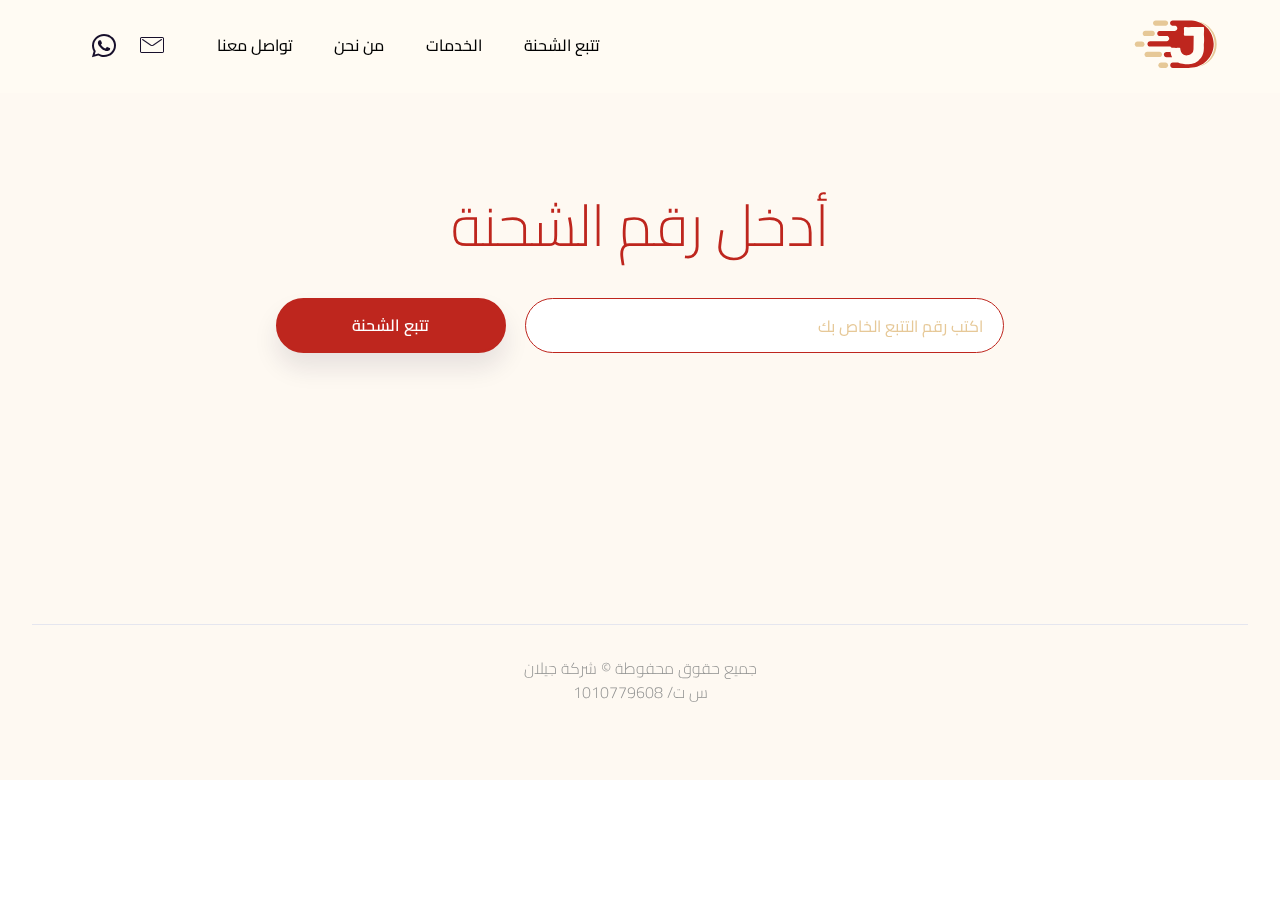
==== tracking.html @ 27018ee2 "خن" ====
<!DOCTYPE html>
<html  >
<head>
  
  <meta charset="UTF-8">
  <meta http-equiv="X-UA-Compatible" content="IE=edge">
  
  <meta name="twitter:card" content="summary_large_image"/>
  <meta name="twitter:image:src" content="assets/images/tracking-meta.png">
  <meta property="og:image" content="assets/images/tracking-meta.png">
  <meta name="twitter:title" content="تتبع الشحنات - شركة جيلان للخدمات اللوجستية">
  <meta name="viewport" content="width=device-width, initial-scale=1, minimum-scale=1">
  <link rel="shortcut icon" href="assets/images/logo-jeelan.svg" type="image/x-icon">
  <meta name="description" content="">
  
  
  <title>تتبع الشحنات - شركة جيلان للخدمات اللوجستية</title>
  <link rel="stylesheet" href="assets/web/assets/mobirise-icons/mobirise-icons.css">
  <link rel="stylesheet" href="assets/bootstrap/css/bootstrap.min.css">
  <link rel="stylesheet" href="assets/bootstrap/css/bootstrap-grid.min.css">
  <link rel="stylesheet" href="assets/bootstrap/css/bootstrap-reboot.min.css">
  <link rel="stylesheet" href="assets/animatecss/animate.css">
  <link rel="stylesheet" href="assets/dropdown/css/style.css">
  <link rel="stylesheet" href="assets/socicon/css/styles.css">
  <link rel="stylesheet" href="assets/recaptcha.css">
  <link rel="preload" href="https://fonts.googleapis.com/css?family=Cairo:200,300,400,500,600,700,800,900&display=swap" as="style" onload="this.onload=null;this.rel='stylesheet'">
  <noscript><link rel="stylesheet" href="https://fonts.googleapis.com/css?family=Cairo:200,300,400,500,600,700,800,900&display=swap"></noscript>
  <link rel="preload" as="style" href="assets/mobirise/css/mbr-additional.css"><link rel="stylesheet" href="assets/mobirise/css/mbr-additional.css" type="text/css">
  
  
  <script src="https://ajax.googleapis.com/ajax/libs/jquery/3.5.1/jquery.min.js"></script>
  

</head>
<body>
  
  <section data-bs-version="5.1" class="menu menu2 cid-sQg5bZpOOl" once="menu" id="menu2-7">
    

    <nav class="navbar navbar-dropdown navbar-fixed-top navbar-expand-lg">
        <div class="container-fluid">
            <div class="navbar-brand">
                <span class="navbar-logo">
                    <a href="/">
                        <img src="assets/images/logo-jeelan.svg" alt="جيلان للخدمات اللوجستية" style="height: 4.5rem;">
                    </a>
                </span>
                
            </div>
            <button class="navbar-toggler" type="button" data-toggle="collapse" data-bs-toggle="collapse" data-target="#navbarSupportedContent" data-bs-target="#navbarSupportedContent" aria-controls="navbarNavAltMarkup" aria-expanded="false" aria-label="Toggle navigation">
                <div class="hamburger">
                    <span></span>
                    <span></span>
                    <span></span>
                    <span></span>
                </div>
            </button>
            <div class="collapse navbar-collapse" id="navbarSupportedContent" style="direction:ltr;">
                <div class="icons-menu">
                    <a class="iconfont-wrapper" href="https://wa.me/966558604774">
                        <span class="p-2 mbr-iconfont socicon-whatsapp socicon"></span>
                    </a>
                    <a class="iconfont-wrapper" href="index.html#form02-2">
                        <span class="p-2 mbr-iconfont mbri-letter"></span>
                    </a>
                    
                    
                </div>
                <ul class="navbar-nav nav-dropdown nav-right" data-app-modern-menu="true"><li class="nav-item"><a class="nav-link link text-black display-4" href="index.html#article6-4">تواصل معنا</a>
                    </li><li class="nav-item"><a class="nav-link link text-black text-primary display-4" href="index.html#features2-3">من نحن</a></li>
                    <li class="nav-item"><a class="nav-link link text-black display-4" href="index.html#features4-5">الخدمات</a></li><li class="nav-item"><a class="nav-link link text-black text-primary display-4" href="tracking.html">تتبع الشحنة</a></li></ul>
                
                
            </div>
        </div>
    </nav>
</section>

<section data-bs-version="5.1" class="form2 cid-t0BW8LVlTI" id="form2-a">
    
    
    <div class="container">
        <div class="row justify-content-center">
            <div class="col-12 col-lg-8">
                <div class="mbr-section-head">
                    
                    <h3 class="mbr-section-title mbr-fonts-style display-2">أدخل رقم الشحنة</h3>
                    
                </div>
            </div>
            <div class="col-12 col-lg-8">
                <div class="mbr-form " data-form-type="formoid">
<!--Formbuilder Form-->
<form action="https://mobirise.eu/" method="POST" class="mbr-form form-with-styler mx-auto" data-form-title="Form Name"><input type="hidden" name="email" data-form-email="true" value="4gbVfZjMA901o+qpI9SFkYpvOuDSe/uDFFGEc0l7fvwERm3I4fyHs/i+fS7402sR3nXp1BOtao2xFNYG9aST/6XOWOB5EQ0zBKYtcyD3+N17H4DWc7pTFpU/HcOs4ZC2.wPIWNkRsdTaO54H4jsIiP3R3E9GqhHtD/gIv+WNlbPz1w+OH0gV5UwbOB3U2ORp3FRCql3dI9NGaKJmZYQfiGqEkiMJPWAOaXpSdShxE0/WPLhXJ1/8bwSdy17D3Ponk">
<div class="row">
<div hidden="hidden" data-form-alert="" class="alert alert-success col-12">لا توجد شحنة تتبعها</div>
<div hidden="hidden" data-form-alert-danger="" class="alert alert-danger col-12"> Oops...! some problem! </div>
</div>
<div class="dragArea row">
<div class="col-12 col-lg-8 form-group" data-for="trackno">
<input type="number" name="trackno" placeholder="اكتب رقم التتبع الخاص بك" data-form-field="trackno" class="form-control display-7" value="" id="trackno-form2-a">
</div>
<div class="col-12 col-lg-4 mbr-section-btn"><button type="submit" class="w-100 btn btn-primary display-4" style="border-radius:30px">تتبع الشحنة</button></div>
</div>
</form><!--Formbuilder Form-->
</div>
            </div>
        </div>
    </div>
    <div class="wave-container">
        <div class="wave">
            <svg xmlns="http://www.w3.org/2000/svg" viewBox="0 0 12635 852" fill="none">
                <path d="M1488.94 101.957C980.637 -45.6519 284.521 40.4531 0 101.957V852H12635V70.4548C12393.6 115.791 11719.3 179.261 10953.5 70.4548C9996.13 -65.553 9903.74 248.965 9066.53 101.957C8229.31 -45.0517 8108.18 -11.7656 7371.48 70.4548C6717 143.5 6255 11.9509 5994.13 11.9514C5548.5 11.9514 4791.5 206 4355.23 101.957C3933.12 1.28993 3260.26 -0.215927 2955.13 70.4548C2678.19 142.459 1997.24 249.565 1488.94 101.957Z">
                </path>
            </svg>
        </div>
    </div>
</section>

<section data-bs-version="5.1" class="footer3 cid-sZuzlLQyKL" once="footers" id="footer3-8">
    
    
    <div class="container-fluid">
        <div class="row align-center mbr-white">
            <div class="col-12">
                <div class="line"></div>
                <p class="mbr-text mb-0 mbr-fonts-style display-4">جميع حقوق محفوطة&nbsp;© شركة جيلان<br>س ت/ 1010779608<br><br><br></p>
            </div>
        </div>
    </div>
</section>


<script src="assets/bootstrap/js/bootstrap.bundle.min.js"></script>
  <script src="assets/smoothscroll/smooth-scroll.js"></script>
  <script src="assets/ytplayer/index.js"></script>
  <script src="assets/dropdown/js/navbar-dropdown.js"></script>
  <script src="assets/theme/js/script.js"></script>
  <script src="assets/formoid.min.js"></script>
  
  <script  src="https://cdn.ratina.co/js/helper-v11.js?c=b&l=en" ></script>
  
  <input name="animation" type="hidden">
  
</body>
</html>
---- assets/web/assets/mobirise-icons/mobirise-icons.css ----
@font-face {
  font-family: 'MobiriseIcons';
  src:  url('mobirise-icons.eot?spat4u');
  src:  url('mobirise-icons.eot?spat4u#iefix') format('embedded-opentype'),
    url('mobirise-icons.ttf?spat4u') format('truetype'),
    url('mobirise-icons.woff?spat4u') format('woff'),
    url('mobirise-icons.svg?spat4u#MobiriseIcons') format('svg');
  font-weight: normal;
  font-style: normal;
  font-display: swap;
}

[class^="mbri-"], [class*=" mbri-"] {
  /* use !important to prevent issues with browser extensions that change fonts */
  font-family: MobiriseIcons !important;
  speak: none;
  font-style: normal;
  font-weight: normal;
  font-variant: normal;
  text-transform: none;
  line-height: 1;

  /* Better Font Rendering =========== */
  -webkit-font-smoothing: antialiased;
  -moz-osx-font-smoothing: grayscale;
}

.mbri-add-submenu:before {
  content: "\e900";
}
.mbri-alert:before {
  content: "\e901";
}
.mbri-align-center:before {
  content: "\e902";
}
.mbri-align-justify:before {
  content: "\e903";
}
.mbri-align-left:before {
  content: "\e904";
}
.mbri-align-right:before {
  content: "\e905";
}
.mbri-android:before {
  content: "\e906";
}
.mbri-apple:before {
  content: "\e907";
}
.mbri-arrow-down:before {
  content: "\e908";
}
.mbri-arrow-next:before {
  content: "\e909";
}
.mbri-arrow-prev:before {
  content: "\e90a";
}
.mbri-arrow-up:before {
  content: "\e90b";
}
.mbri-bold:before {
  content: "\e90c";
}
.mbri-bookmark:before {
  content: "\e90d";
}
.mbri-bootstrap:before {
  content: "\e90e";
}
.mbri-briefcase:before {
  content: "\e90f";
}
.mbri-browse:before {
  content: "\e910";
}
.mbri-bulleted-list:before {
  content: "\e911";
}
.mbri-calendar:before {
  content: "\e912";
}
.mbri-camera:before {
  content: "\e913";
}
.mbri-cart-add:before {
  content: "\e914";
}
.mbri-cart-full:before {
  content: "\e915";
}
.mbri-cash:before {
  content: "\e916";
}
.mbri-change-style:before {
  content: "\e917";
}
.mbri-chat:before {
  content: "\e918";
}
.mbri-clock:before {
  content: "\e919";
}
.mbri-close:before {
  content: "\e91a";
}
.mbri-cloud:before {
  content: "\e91b";
}
.mbri-code:before {
  content: "\e91c";
}
.mbri-contact-form:before {
  content: "\e91d";
}
.mbri-credit-card:before {
  content: "\e91e";
}
.mbri-cursor-click:before {
  content: "\e91f";
}
.mbri-cust-feedback:before {
  content: "\e920";
}
.mbri-database:before {
  content: "\e921";
}
.mbri-delivery:before {
  content: "\e922";
}
.mbri-desktop:before {
  content: "\e923";
}
.mbri-devices:before {
  content: "\e924";
}
.mbri-down:before {
  content: "\e925";
}
.mbri-download:before {
  content: "\e989";
}
.mbri-drag-n-drop:before {
  content: "\e927";
}
.mbri-drag-n-drop2:before {
  content: "\e928";
}
.mbri-edit:before {
  content: "\e929";
}
.mbri-edit2:before {
  content: "\e92a";
}
.mbri-error:before {
  content: "\e92b";
}
.mbri-extension:before {
  content: "\e92c";
}
.mbri-features:before {
  content: "\e92d";
}
.mbri-file:before {
  content: "\e92e";
}
.mbri-flag:before {
  content: "\e92f";
}
.mbri-folder:before {
  content: "\e930";
}
.mbri-gift:before {
  content: "\e931";
}
.mbri-github:before {
  content: "\e932";
}
.mbri-globe:before {
  content: "\e933";
}
.mbri-globe-2:before {
  content: "\e934";
}
.mbri-growing-chart:before {
  content: "\e935";
}
.mbri-hearth:before {
  content: "\e936";
}
.mbri-help:before {
  content: "\e937";
}
.mbri-home:before {
  content: "\e938";
}
.mbri-hot-cup:before {
  content: "\e939";
}
.mbri-idea:before {
  content: "\e93a";
}
.mbri-image-gallery:before {
  content: "\e93b";
}
.mbri-image-slider:before {
  content: "\e93c";
}
.mbri-info:before {
  content: "\e93d";
}
.mbri-italic:before {
  content: "\e93e";
}
.mbri-key:before {
  content: "\e93f";
}
.mbri-laptop:before {
  content: "\e940";
}
.mbri-layers:before {
  content: "\e941";
}
.mbri-left-right:before {
  content: "\e942";
}
.mbri-left:before {
  content: "\e943";
}
.mbri-letter:before {
  content: "\e944";
}
.mbri-like:before {
  content: "\e945";
}
.mbri-link:before {
  content: "\e946";
}
.mbri-lock:before {
  content: "\e947";
}
.mbri-login:before {
  content: "\e948";
}
.mbri-logout:before {
  content: "\e949";
}
.mbri-magic-stick:before {
  content: "\e94a";
}
.mbri-map-pin:before {
  content: "\e94b";
}
.mbri-menu:before {
  content: "\e94c";
}
.mbri-mobile:before {
  content: "\e94d";
}
.mbri-mobile2:before {
  content: "\e94e";
}
.mbri-mobirise:before {
  content: "\e94f";
}
.mbri-more-horizontal:before {
  content: "\e950";
}
.mbri-more-vertical:before {
  content: "\e951";
}
.mbri-music:before {
  content: "\e952";
}
.mbri-new-file:before {
  content: "\e953";
}
.mbri-numbered-list:before {
  content: "\e954";
}
.mbri-opened-folder:before {
  content: "\e955";
}
.mbri-pages:before {
  content: "\e956";
}
.mbri-paper-plane:before {
  content: "\e957";
}
.mbri-paperclip:before {
  content: "\e958";
}
.mbri-photo:before {
  content: "\e959";
}
.mbri-photos:before {
  content: "\e95a";
}
.mbri-pin:before {
  content: "\e95b";
}
.mbri-play:before {
  content: "\e95c";
}
.mbri-plus:before {
  content: "\e95d";
}
.mbri-preview:before {
  content: "\e95e";
}
.mbri-print:before {
  content: "\e95f";
}
.mbri-protect:before {
  content: "\e960";
}
.mbri-question:before {
  content: "\e961";
}
.mbri-quote-left:before {
  content: "\e962";
}
.mbri-quote-right:before {
  content: "\e963";
}
.mbri-refresh:before {
  content: "\e964";
}
.mbri-responsive:before {
  content: "\e965";
}
.mbri-right:before {
  content: "\e966";
}
.mbri-rocket:before {
  content: "\e967";
}
.mbri-sad-face:before {
  content: "\e968";
}
.mbri-sale:before {
  content: "\e969";
}
.mbri-save:before {
  content: "\e96a";
}
.mbri-search:before {
  content: "\e96b";
}
.mbri-setting:before {
  content: "\e96c";
}
.mbri-setting2:before {
  content: "\e96d";
}
.mbri-setting3:before {
  content: "\e96e";
}
.mbri-share:before {
  content: "\e96f";
}
.mbri-shopping-bag:before {
  content: "\e970";
}
.mbri-shopping-basket:before {
  content: "\e971";
}
.mbri-shopping-cart:before {
  content: "\e972";
}
.mbri-sites:before {
  content: "\e973";
}
.mbri-smile-face:before {
  content: "\e974";
}
.mbri-speed:before {
  content: "\e975";
}
.mbri-star:before {
  content: "\e976";
}
.mbri-success:before {
  content: "\e977";
}
.mbri-sun:before {
  content: "\e978";
}
.mbri-sun2:before {
  content: "\e979";
}
.mbri-tablet:before {
  content: "\e97a";
}
.mbri-tablet-vertical:before {
  content: "\e97b";
}
.mbri-target:before {
  content: "\e97c";
}
.mbri-timer:before {
  content: "\e97d";
}
.mbri-to-ftp:before {
  content: "\e97e";
}
.mbri-to-local-drive:before {
  content: "\e97f";
}
.mbri-touch-swipe:before {
  content: "\e980";
}
.mbri-touch:before {
  content: "\e981";
}
.mbri-trash:before {
  content: "\e982";
}
.mbri-underline:before {
  content: "\e983";
}
.mbri-unlink:before {
  content: "\e984";
}
.mbri-unlock:before {
  content: "\e985";
}
.mbri-up-down:before {
  content: "\e986";
}
.mbri-up:before {
  content: "\e987";
}
.mbri-update:before {
  content: "\e988";
}
.mbri-upload:before {
 content: "\e926"; 
}
.mbri-user:before {
  content: "\e98a";
}
.mbri-user2:before {
  content: "\e98b";
}
.mbri-users:before {
  content: "\e98c";
}
.mbri-video:before {
  content: "\e98d";
}
.mbri-video-play:before {
  content: "\e98e";
}
.mbri-watch:before {
  content: "\e98f";
}
.mbri-website-theme:before {
  content: "\e990";
}
.mbri-wifi:before {
  content: "\e991";
}
.mbri-windows:before {
  content: "\e992";
}
.mbri-zoom-out:before {
  content: "\e993";
}
.mbri-redo:before {
  content: "\e994";
}
.mbri-undo:before {
  content: "\e995";
}
---- assets/dropdown/css/style.css ----
.navbar-dropdown {
  left: 0;
  padding: 0;
  position: absolute;
  right: 0;
  top: 0;
  transition: all 0.45s ease;
  z-index: 1030;
  background: #282828; }
  .navbar-dropdown .navbar-logo {
    margin-right: 0.8rem;
    transition: margin 0.3s ease-in-out;
    vertical-align: middle; }
    .navbar-dropdown .navbar-logo img {
      height: 3.125rem;
      transition: all 0.3s ease-in-out; }
    .navbar-dropdown .navbar-logo.mbr-iconfont {
      font-size: 3.125rem;
      line-height: 3.125rem; }
  .navbar-dropdown .navbar-caption {
    font-weight: 700;
    white-space: normal;
    vertical-align: -4px;
    line-height: 3.125rem !important; }
    .navbar-dropdown .navbar-caption, .navbar-dropdown .navbar-caption:hover {
      color: inherit;
      text-decoration: none; }
  .navbar-dropdown .mbr-iconfont + .navbar-caption {
    vertical-align: -1px; }
  .navbar-dropdown.navbar-fixed-top {
    position: fixed; }
  .navbar-dropdown .navbar-brand span {
    vertical-align: -4px; }
  .navbar-dropdown.bg-color.transparent {
    background: none; }
  .navbar-dropdown.navbar-short .navbar-brand {
    padding: 0.625rem 0; }
    .navbar-dropdown.navbar-short .navbar-brand span {
      vertical-align: -1px; }
  .navbar-dropdown.navbar-short .navbar-caption {
    line-height: 2.375rem !important;
    vertical-align: -2px; }
  .navbar-dropdown.navbar-short .navbar-logo {
    margin-right: 0.5rem; }
    .navbar-dropdown.navbar-short .navbar-logo img {
      height: 2.375rem; }
    .navbar-dropdown.navbar-short .navbar-logo.mbr-iconfont {
      font-size: 2.375rem;
      line-height: 2.375rem; }
  .navbar-dropdown.navbar-short .mbr-table-cell {
    height: 3.625rem; }
  .navbar-dropdown .navbar-close {
    left: 0.6875rem;
    position: fixed;
    top: 0.75rem;
    z-index: 1000; }
  .navbar-dropdown .hamburger-icon {
    content: "";
    display: inline-block;
    vertical-align: middle;
    width: 16px;
    -webkit-box-shadow: 0 -6px 0 1px #282828,0 0 0 1px #282828,0 6px 0 1px #282828;
    -moz-box-shadow: 0 -6px 0 1px #282828,0 0 0 1px #282828,0 6px 0 1px #282828;
    box-shadow: 0 -6px 0 1px #282828,0 0 0 1px #282828,0 6px 0 1px #282828; }

.dropdown-menu .dropdown-toggle[data-toggle="dropdown-submenu"]::after {
  border-bottom: 0.35em solid transparent;
  border-left: 0.35em solid;
  border-right: 0;
  border-top: 0.35em solid transparent;
  margin-left: 0.3rem; }

.dropdown-menu .dropdown-item:focus {
  outline: 0; }

.nav-dropdown {
  font-size: 0.75rem;
  font-weight: 500;
  height: auto !important; }
  .nav-dropdown .nav-btn {
    padding-left: 1rem; }
  .nav-dropdown .link {
    margin: .667em 1.667em;
    font-weight: 500;
    padding: 0;
    transition: color .2s ease-in-out; }
    .nav-dropdown .link.dropdown-toggle {
      margin-right: 2.583em; }
      .nav-dropdown .link.dropdown-toggle::after {
        margin-left: .25rem;
        border-top: 0.35em solid;
        border-right: 0.35em solid transparent;
        border-left: 0.35em solid transparent;
        border-bottom: 0; }
      .nav-dropdown .link.dropdown-toggle[aria-expanded="true"] {
        margin: 0;
        padding: 0.667em 3.263em  0.667em 1.667em; }
  .nav-dropdown .link::after,
  .nav-dropdown .dropdown-item::after {
    color: inherit; }
  .nav-dropdown .btn {
    font-size: 0.75rem;
    font-weight: 700;
    letter-spacing: 0;
    margin-bottom: 0;
    padding-left: 1.25rem;
    padding-right: 1.25rem; }
  .nav-dropdown .dropdown-menu {
    border-radius: 0;
    border: 0;
    left: 0;
    margin: 0;
    padding-bottom: 1.25rem;
    padding-top: 1.25rem;
    position: relative; }
  .nav-dropdown .dropdown-submenu {
    margin-left: 0.125rem;
    top: 0; }
  .nav-dropdown .dropdown-item {
    font-weight: 500;
    line-height: 2;
    padding: 0.3846em 4.615em 0.3846em 1.5385em;
    position: relative;
    transition: color .2s ease-in-out, background-color .2s ease-in-out; }
    .nav-dropdown .dropdown-item::after {
      margin-top: -0.3077em;
      position: absolute;
      right: 1.1538em;
      top: 50%; }
    .nav-dropdown .dropdown-item:focus, .nav-dropdown .dropdown-item:hover {
      background: none; }

@media (max-width: 767px) {
  .nav-dropdown.navbar-toggleable-sm {
    bottom: 0;
    display: none;
    left: 0;
    overflow-x: hidden;
    position: fixed;
    top: 0;
    transform: translateX(-100%);
    -ms-transform: translateX(-100%);
    -webkit-transform: translateX(-100%);
    width: 18.75rem;
    z-index: 999; } }
.nav-dropdown.navbar-toggleable-xl {
  bottom: 0;
  display: none;
  left: 0;
  overflow-x: hidden;
  position: fixed;
  top: 0;
  transform: translateX(-100%);
  -ms-transform: translateX(-100%);
  -webkit-transform: translateX(-100%);
  width: 18.75rem;
  z-index: 999; }

.nav-dropdown-sm {
  display: block !important;
  overflow-x: hidden;
  overflow: auto;
  padding-top: 3.875rem; }
  .nav-dropdown-sm::after {
    content: "";
    display: block;
    height: 3rem;
    width: 100%; }
  .nav-dropdown-sm.collapse.in ~ .navbar-close {
    display: block !important; }
  .nav-dropdown-sm.collapsing, .nav-dropdown-sm.collapse.in {
    transform: translateX(0);
    -ms-transform: translateX(0);
    -webkit-transform: translateX(0);
    transition: all 0.25s ease-out;
    -webkit-transition: all 0.25s ease-out;
    background: #282828; }
  .nav-dropdown-sm.collapsing[aria-expanded="false"] {
    transform: translateX(-100%);
    -ms-transform: translateX(-100%);
    -webkit-transform: translateX(-100%); }
  .nav-dropdown-sm .nav-item {
    display: block;
    margin-left: 0 !important;
    padding-left: 0; }
  .nav-dropdown-sm .link,
  .nav-dropdown-sm .dropdown-item {
    border-top: 1px dotted rgba(255, 255, 255, 0.1);
    font-size: 0.8125rem;
    line-height: 1.6;
    margin: 0 !important;
    padding: 0.875rem 2.4rem 0.875rem 1.5625rem !important;
    position: relative;
    white-space: normal; }
    .nav-dropdown-sm .link:focus, .nav-dropdown-sm .link:hover,
    .nav-dropdown-sm .dropdown-item:focus,
    .nav-dropdown-sm .dropdown-item:hover {
      background: rgba(0, 0, 0, 0.2) !important;
      color: #c0a375; }
  .nav-dropdown-sm .nav-btn {
    position: relative;
    padding: 1.5625rem 1.5625rem 0 1.5625rem; }
    .nav-dropdown-sm .nav-btn::before {
      border-top: 1px dotted rgba(255, 255, 255, 0.1);
      content: "";
      left: 0;
      position: absolute;
      top: 0;
      width: 100%; }
    .nav-dropdown-sm .nav-btn + .nav-btn {
      padding-top: 0.625rem; }
      .nav-dropdown-sm .nav-btn + .nav-btn::before {
        display: none; }
  .nav-dropdown-sm .btn {
    padding: 0.625rem 0; }
  .nav-dropdown-sm .dropdown-toggle[data-toggle="dropdown-submenu"]::after {
    margin-left: .25rem;
    border-top: 0.35em solid;
    border-right: 0.35em solid transparent;
    border-left: 0.35em solid transparent;
    border-bottom: 0; }
  .nav-dropdown-sm .dropdown-toggle[data-toggle="dropdown-submenu"][aria-expanded="true"]::after {
    border-top: 0;
    border-right: 0.35em solid transparent;
    border-left: 0.35em solid transparent;
    border-bottom: 0.35em solid; }
  .nav-dropdown-sm .dropdown-menu {
    margin: 0;
    padding: 0;
    position: relative;
    top: 0;
    left: 0;
    width: 100%;
    border: 0;
    float: none;
    border-radius: 0;
    background: none; }
  .nav-dropdown-sm .dropdown-submenu {
    left: 100%;
    margin-left: 0.125rem;
    margin-top: -1.25rem;
    top: 0; }

.navbar-toggleable-sm .nav-dropdown .dropdown-menu {
  position: absolute; }

.navbar-toggleable-sm .nav-dropdown .dropdown-submenu {
  left: 100%;
  margin-left: 0.125rem;
  margin-top: -1.25rem;
  top: 0; }

.navbar-toggleable-sm.opened .nav-dropdown .dropdown-menu {
  position: relative; }

.navbar-toggleable-sm.opened .nav-dropdown .dropdown-submenu {
  left: 0;
  margin-left: 00rem;
  margin-top: 0rem;
  top: 0; }

.is-builder .nav-dropdown.collapsing {
  transition: none !important; }
---- assets/socicon/css/styles.css ----
@charset "UTF-8";

@font-face {
  font-family: 'Socicon';
  src:  url('../fonts/socicon.eot');
  src:  url('../fonts/socicon.eot?#iefix') format('embedded-opentype'),
    url('../fonts/socicon.woff2') format('woff2'),
    url('../fonts/socicon.ttf') format('truetype'),
    url('../fonts/socicon.woff') format('woff'),
    url('../fonts/socicon.svg#socicon') format('svg');
  font-weight: normal;
  font-style: normal;
  font-display: swap;
}

[data-icon]:before {
  font-family: "socicon" !important;
  content: attr(data-icon);
  font-style: normal !important;
  font-weight: normal !important;
  font-variant: normal !important;
  text-transform: none !important;
  speak: none;
  line-height: 1;
  -webkit-font-smoothing: antialiased;
  -moz-osx-font-smoothing: grayscale;
}

[class^="socicon-"], [class*=" socicon-"] {
  /* use !important to prevent issues with browser extensions that change fonts */
  font-family: 'Socicon' !important;
  speak: none;
  font-style: normal;
  font-weight: normal;
  font-variant: normal;
  text-transform: none;
  line-height: 1;

  /* Better Font Rendering =========== */
  -webkit-font-smoothing: antialiased;
  -moz-osx-font-smoothing: grayscale;
}

.socicon-eitaa:before {
  content: "\e97c";
}
.socicon-soroush:before {
  content: "\e97d";
}
.socicon-bale:before {
  content: "\e97e";
}
.socicon-zazzle:before {
  content: "\e97b";
}
.socicon-society6:before {
  content: "\e97a";
}
.socicon-redbubble:before {
  content: "\e979";
}
.socicon-avvo:before {
  content: "\e978";
}
.socicon-stitcher:before {
  content: "\e977";
}
.socicon-googlehangouts:before {
  content: "\e974";
}
.socicon-dlive:before {
  content: "\e975";
}
.socicon-vsco:before {
  content: "\e976";
}
.socicon-flipboard:before {
  content: "\e973";
}
.socicon-ubuntu:before {
  content: "\e958";
}
.socicon-artstation:before {
  content: "\e959";
}
.socicon-invision:before {
  content: "\e95a";
}
.socicon-torial:before {
  content: "\e95b";
}
.socicon-collectorz:before {
  content: "\e95c";
}
.socicon-seenthis:before {
  content: "\e95d";
}
.socicon-googleplaymusic:before {
  content: "\e95e";
}
.socicon-debian:before {
  content: "\e95f";
}
.socicon-filmfreeway:before {
  content: "\e960";
}
.socicon-gnome:before {
  content: "\e961";
}
.socicon-itchio:before {
  content: "\e962";
}
.socicon-jamendo:before {
  content: "\e963";
}
.socicon-mix:before {
  content: "\e964";
}
.socicon-sharepoint:before {
  content: "\e965";
}
.socicon-tinder:before {
  content: "\e966";
}
.socicon-windguru:before {
  content: "\e967";
}
.socicon-cdbaby:before {
  content: "\e968";
}
.socicon-elementaryos:before {
  content: "\e969";
}
.socicon-stage32:before {
  content: "\e96a";
}
.socicon-tiktok:before {
  content: "\e96b";
}
.socicon-gitter:before {
  content: "\e96c";
}
.socicon-letterboxd:before {
  content: "\e96d";
}
.socicon-threema:before {
  content: "\e96e";
}
.socicon-splice:before {
  content: "\e96f";
}
.socicon-metapop:before {
  content: "\e970";
}
.socicon-naver:before {
  content: "\e971";
}
.socicon-remote:before {
  content: "\e972";
}
.socicon-internet:before {
  content: "\e957";
}
.socicon-moddb:before {
  content: "\e94b";
}
.socicon-indiedb:before {
  content: "\e94c";
}
.socicon-traxsource:before {
  content: "\e94d";
}
.socicon-gamefor:before {
  content: "\e94e";
}
.socicon-pixiv:before {
  content: "\e94f";
}
.socicon-myanimelist:before {
  content: "\e950";
}
.socicon-blackberry:before {
  content: "\e951";
}
.socicon-wickr:before {
  content: "\e952";
}
.socicon-spip:before {
  content: "\e953";
}
.socicon-napster:before {
  content: "\e954";
}
.socicon-beatport:before {
  content: "\e955";
}
.socicon-hackerone:before {
  content: "\e956";
}
.socicon-hackernews:before {
  content: "\e946";
}
.socicon-smashwords:before {
  content: "\e947";
}
.socicon-kobo:before {
  content: "\e948";
}
.socicon-bookbub:before {
  content: "\e949";
}
.socicon-mailru:before {
  content: "\e94a";
}
.socicon-gitlab:before {
  content: "\e945";
}
.socicon-instructables:before {
  content: "\e944";
}
.socicon-portfolio:before {
  content: "\e943";
}
.socicon-codered:before {
  content: "\e940";
}
.socicon-origin:before {
  content: "\e941";
}
.socicon-nextdoor:before {
  content: "\e942";
}
.socicon-udemy:before {
  content: "\e93f";
}
.socicon-livemaster:before {
  content: "\e93e";
}
.socicon-crunchbase:before {
  content: "\e93b";
}
.socicon-homefy:before {
  content: "\e93c";
}
.socicon-calendly:before {
  content: "\e93d";
}
.socicon-realtor:before {
  content: "\e90f";
}
.socicon-tidal:before {
  content: "\e910";
}
.socicon-qobuz:before {
  content: "\e911";
}
.socicon-natgeo:before {
  content: "\e912";
}
.socicon-mastodon:before {
  content: "\e913";
}
.socicon-unsplash:before {
  content: "\e914";
}
.socicon-homeadvisor:before {
  content: "\e915";
}
.socicon-angieslist:before {
  content: "\e916";
}
.socicon-codepen:before {
  content: "\e917";
}
.socicon-slack:before {
  content: "\e918";
}
.socicon-openaigym:before {
  content: "\e919";
}
.socicon-logmein:before {
  content: "\e91a";
}
.socicon-fiverr:before {
  content: "\e91b";
}
.socicon-gotomeeting:before {
  content: "\e91c";
}
.socicon-aliexpress:before {
  content: "\e91d";
}
.socicon-guru:before {
  content: "\e91e";
}
.socicon-appstore:before {
  content: "\e91f";
}
.socicon-homes:before {
  content: "\e920";
}
.socicon-zoom:before {
  content: "\e921";
}
.socicon-alibaba:before {
  content: "\e922";
}
.socicon-craigslist:before {
  content: "\e923";
}
.socicon-wix:before {
  content: "\e924";
}
.socicon-redfin:before {
  content: "\e925";
}
.socicon-googlecalendar:before {
  content: "\e926";
}
.socicon-shopify:before {
  content: "\e927";
}
.socicon-freelancer:before {
  content: "\e928";
}
.socicon-seedrs:before {
  content: "\e929";
}
.socicon-bing:before {
  content: "\e92a";
}
.socicon-doodle:before {
  content: "\e92b";
}
.socicon-bonanza:before {
  content: "\e92c";
}
.socicon-squarespace:before {
  content: "\e92d";
}
.socicon-toptal:before {
  content: "\e92e";
}
.socicon-gust:before {
  content: "\e92f";
}
.socicon-ask:before {
  content: "\e930";
}
.socicon-trulia:before {
  content: "\e931";
}
.socicon-loomly:before {
  content: "\e932";
}
.socicon-ghost:before {
  content: "\e933";
}
.socicon-upwork:before {
  content: "\e934";
}
.socicon-fundable:before {
  content: "\e935";
}
.socicon-booking:before {
  content: "\e936";
}
.socicon-googlemaps:before {
  content: "\e937";
}
.socicon-zillow:before {
  content: "\e938";
}
.socicon-niconico:before {
  content: "\e939";
}
.socicon-toneden:before {
  content: "\e93a";
}
.socicon-augment:before {
  content: "\e908";
}
.socicon-bitbucket:before {
  content: "\e909";
}
.socicon-fyuse:before {
  content: "\e90a";
}
.socicon-yt-gaming:before {
  content: "\e90b";
}
.socicon-sketchfab:before {
  content: "\e90c";
}
.socicon-mobcrush:before {
  content: "\e90d";
}
.socicon-microsoft:before {
  content: "\e90e";
}
.socicon-pandora:before {
  content: "\e907";
}
.socicon-messenger:before {
  content: "\e906";
}
.socicon-gamewisp:before {
  content: "\e905";
}
.socicon-bloglovin:before {
  content: "\e904";
}
.socicon-tunein:before {
  content: "\e903";
}
.socicon-gamejolt:before {
  content: "\e901";
}
.socicon-trello:before {
  content: "\e902";
}
.socicon-spreadshirt:before {
  content: "\e900";
}
.socicon-500px:before {
  content: "\e000";
}
.socicon-8tracks:before {
  content: "\e001";
}
.socicon-airbnb:before {
  content: "\e002";
}
.socicon-alliance:before {
  content: "\e003";
}
.socicon-amazon:before {
  content: "\e004";
}
.socicon-amplement:before {
  content: "\e005";
}
.socicon-android:before {
  content: "\e006";
}
.socicon-angellist:before {
  content: "\e007";
}
.socicon-apple:before {
  content: "\e008";
}
.socicon-appnet:before {
  content: "\e009";
}
.socicon-baidu:before {
  content: "\e00a";
}
.socicon-bandcamp:before {
  content: "\e00b";
}
.socicon-battlenet:before {
  content: "\e00c";
}
.socicon-mixer:before {
  content: "\e00d";
}
.socicon-bebee:before {
  content: "\e00e";
}
.socicon-bebo:before {
  content: "\e00f";
}
.socicon-behance:before {
  content: "\e010";
}
.socicon-blizzard:before {
  content: "\e011";
}
.socicon-blogger:before {
  content: "\e012";
}
.socicon-buffer:before {
  content: "\e013";
}
.socicon-chrome:before {
  content: "\e014";
}
.socicon-coderwall:before {
  content: "\e015";
}
.socicon-curse:before {
  content: "\e016";
}
.socicon-dailymotion:before {
  content: "\e017";
}
.socicon-deezer:before {
  content: "\e018";
}
.socicon-delicious:before {
  content: "\e019";
}
.socicon-deviantart:before {
  content: "\e01a";
}
.socicon-diablo:before {
  content: "\e01b";
}
.socicon-digg:before {
  content: "\e01c";
}
.socicon-discord:before {
  content: "\e01d";
}
.socicon-disqus:before {
  content: "\e01e";
}
.socicon-douban:before {
  content: "\e01f";
}
.socicon-draugiem:before {
  content: "\e020";
}
.socicon-dribbble:before {
  content: "\e021";
}
.socicon-drupal:before {
  content: "\e022";
}
.socicon-ebay:before {
  content: "\e023";
}
.socicon-ello:before {
  content: "\e024";
}
.socicon-endomodo:before {
  content: "\e025";
}
.socicon-envato:before {
  content: "\e026";
}
.socicon-etsy:before {
  content: "\e027";
}
.socicon-facebook:before {
  content: "\e028";
}
.socicon-feedburner:before {
  content: "\e029";
}
.socicon-filmweb:before {
  content: "\e02a";
}
.socicon-firefox:before {
  content: "\e02b";
}
.socicon-flattr:before {
  content: "\e02c";
}
.socicon-flickr:before {
  content: "\e02d";
}
.socicon-formulr:before {
  content: "\e02e";
}
.socicon-forrst:before {
  content: "\e02f";
}
.socicon-foursquare:before {
  content: "\e030";
}
.socicon-friendfeed:before {
  content: "\e031";
}
.socicon-github:before {
  content: "\e032";
}
.socicon-goodreads:before {
  content: "\e033";
}
.socicon-google:before {
  content: "\e034";
}
.socicon-googlescholar:before {
  content: "\e035";
}
.socicon-googlegroups:before {
  content: "\e036";
}
.socicon-googlephotos:before {
  content: "\e037";
}
.socicon-googleplus:before {
  content: "\e038";
}
.socicon-grooveshark:before {
  content: "\e039";
}
.socicon-hackerrank:before {
  content: "\e03a";
}
.socicon-hearthstone:before {
  content: "\e03b";
}
.socicon-hellocoton:before {
  content: "\e03c";
}
.socicon-heroes:before {
  content: "\e03d";
}
.socicon-smashcast:before {
  content: "\e03e";
}
.socicon-horde:before {
  content: "\e03f";
}
.socicon-houzz:before {
  content: "\e040";
}
.socicon-icq:before {
  content: "\e041";
}
.socicon-identica:before {
  content: "\e042";
}
.socicon-imdb:before {
  content: "\e043";
}
.socicon-instagram:before {
  content: "\e044";
}
.socicon-issuu:before {
  content: "\e045";
}
.socicon-istock:before {
  content: "\e046";
}
.socicon-itunes:before {
  content: "\e047";
}
.socicon-keybase:before {
  content: "\e048";
}
.socicon-lanyrd:before {
  content: "\e049";
}
.socicon-lastfm:before {
  content: "\e04a";
}
.socicon-line:before {
  content: "\e04b";
}
.socicon-linkedin:before {
  content: "\e04c";
}
.socicon-livejournal:before {
  content: "\e04d";
}
.socicon-lyft:before {
  content: "\e04e";
}
.socicon-macos:before {
  content: "\e04f";
}
.socicon-mail:before {
  content: "\e050";
}
.socicon-medium:before {
  content: "\e051";
}
.socicon-meetup:before {
  content: "\e052";
}
.socicon-mixcloud:before {
  content: "\e053";
}
.socicon-modelmayhem:before {
  content: "\e054";
}
.socicon-mumble:before {
  content: "\e055";
}
.socicon-myspace:before {
  content: "\e056";
}
.socicon-newsvine:before {
  content: "\e057";
}
.socicon-nintendo:before {
  content: "\e058";
}
.socicon-npm:before {
  content: "\e059";
}
.socicon-odnoklassniki:before {
  content: "\e05a";
}
.socicon-openid:before {
  content: "\e05b";
}
.socicon-opera:before {
  content: "\e05c";
}
.socicon-outlook:before {
  content: "\e05d";
}
.socicon-overwatch:before {
  content: "\e05e";
}
.socicon-patreon:before {
  content: "\e05f";
}
.socicon-paypal:before {
  content: "\e060";
}
.socicon-periscope:before {
  content: "\e061";
}
.socicon-persona:before {
  content: "\e062";
}
.socicon-pinterest:before {
  content: "\e063";
}
.socicon-play:before {
  content: "\e064";
}
.socicon-player:before {
  content: "\e065";
}
.socicon-playstation:before {
  content: "\e066";
}
.socicon-pocket:before {
  content: "\e067";
}
.socicon-qq:before {
  content: "\e068";
}
.socicon-quora:before {
  content: "\e069";
}
.socicon-raidcall:before {
  content: "\e06a";
}
.socicon-ravelry:before {
  content: "\e06b";
}
.socicon-reddit:before {
  content: "\e06c";
}
.socicon-renren:before {
  content: "\e06d";
}
.socicon-researchgate:before {
  content: "\e06e";
}
.socicon-residentadvisor:before {
  content: "\e06f";
}
.socicon-reverbnation:before {
  content: "\e070";
}
.socicon-rss:before {
  content: "\e071";
}
.socicon-sharethis:before {
  content: "\e072";
}
.socicon-skype:before {
  content: "\e073";
}
.socicon-slideshare:before {
  content: "\e074";
}
.socicon-smugmug:before {
  content: "\e075";
}
.socicon-snapchat:before {
  content: "\e076";
}
.socicon-songkick:before {
  content: "\e077";
}
.socicon-soundcloud:before {
  content: "\e078";
}
.socicon-spotify:before {
  content: "\e079";
}
.socicon-stackexchange:before {
  content: "\e07a";
}
.socicon-stackoverflow:before {
  content: "\e07b";
}
.socicon-starcraft:before {
  content: "\e07c";
}
.socicon-stayfriends:before {
  content: "\e07d";
}
.socicon-steam:before {
  content: "\e07e";
}
.socicon-storehouse:before {
  content: "\e07f";
}
.socicon-strava:before {
  content: "\e080";
}
.socicon-streamjar:before {
  content: "\e081";
}
.socicon-stumbleupon:before {
  content: "\e082";
}
.socicon-swarm:before {
  content: "\e083";
}
.socicon-teamspeak:before {
  content: "\e084";
}
.socicon-teamviewer:before {
  content: "\e085";
}
.socicon-technorati:before {
  content: "\e086";
}
.socicon-telegram:before {
  content: "\e087";
}
.socicon-tripadvisor:before {
  content: "\e088";
}
.socicon-tripit:before {
  content: "\e089";
}
.socicon-triplej:before {
  content: "\e08a";
}
.socicon-tumblr:before {
  content: "\e08b";
}
.socicon-twitch:before {
  content: "\e08c";
}
.socicon-twitter:before {
  content: "\e08d";
}
.socicon-uber:before {
  content: "\e08e";
}
.socicon-ventrilo:before {
  content: "\e08f";
}
.socicon-viadeo:before {
  content: "\e090";
}
.socicon-viber:before {
  content: "\e091";
}
.socicon-viewbug:before {
  content: "\e092";
}
.socicon-vimeo:before {
  content: "\e093";
}
.socicon-vine:before {
  content: "\e094";
}
.socicon-vkontakte:before {
  content: "\e095";
}
.socicon-warcraft:before {
  content: "\e096";
}
.socicon-wechat:before {
  content: "\e097";
}
.socicon-weibo:before {
  content: "\e098";
}
.socicon-whatsapp:before {
  content: "\e099";
}
.socicon-wikipedia:before {
  content: "\e09a";
}
.socicon-windows:before {
  content: "\e09b";
}
.socicon-wordpress:before {
  content: "\e09c";
}
.socicon-wykop:before {
  content: "\e09d";
}
.socicon-xbox:before {
  content: "\e09e";
}
.socicon-xing:before {
  content: "\e09f";
}
.socicon-yahoo:before {
  content: "\e0a0";
}
.socicon-yammer:before {
  content: "\e0a1";
}
.socicon-yandex:before {
  content: "\e0a2";
}
.socicon-yelp:before {
  content: "\e0a3";
}
.socicon-younow:before {
  content: "\e0a4";
}
.socicon-youtube:before {
  content: "\e0a5";
}
.socicon-zapier:before {
  content: "\e0a6";
}
.socicon-zerply:before {
  content: "\e0a7";
}
.socicon-zomato:before {
  content: "\e0a8";
}
.socicon-zynga:before {
  content: "\e0a9";
}
---- assets/recaptcha.css ----
.grecaptcha-badge{
	visibility: collapse !important;  
}
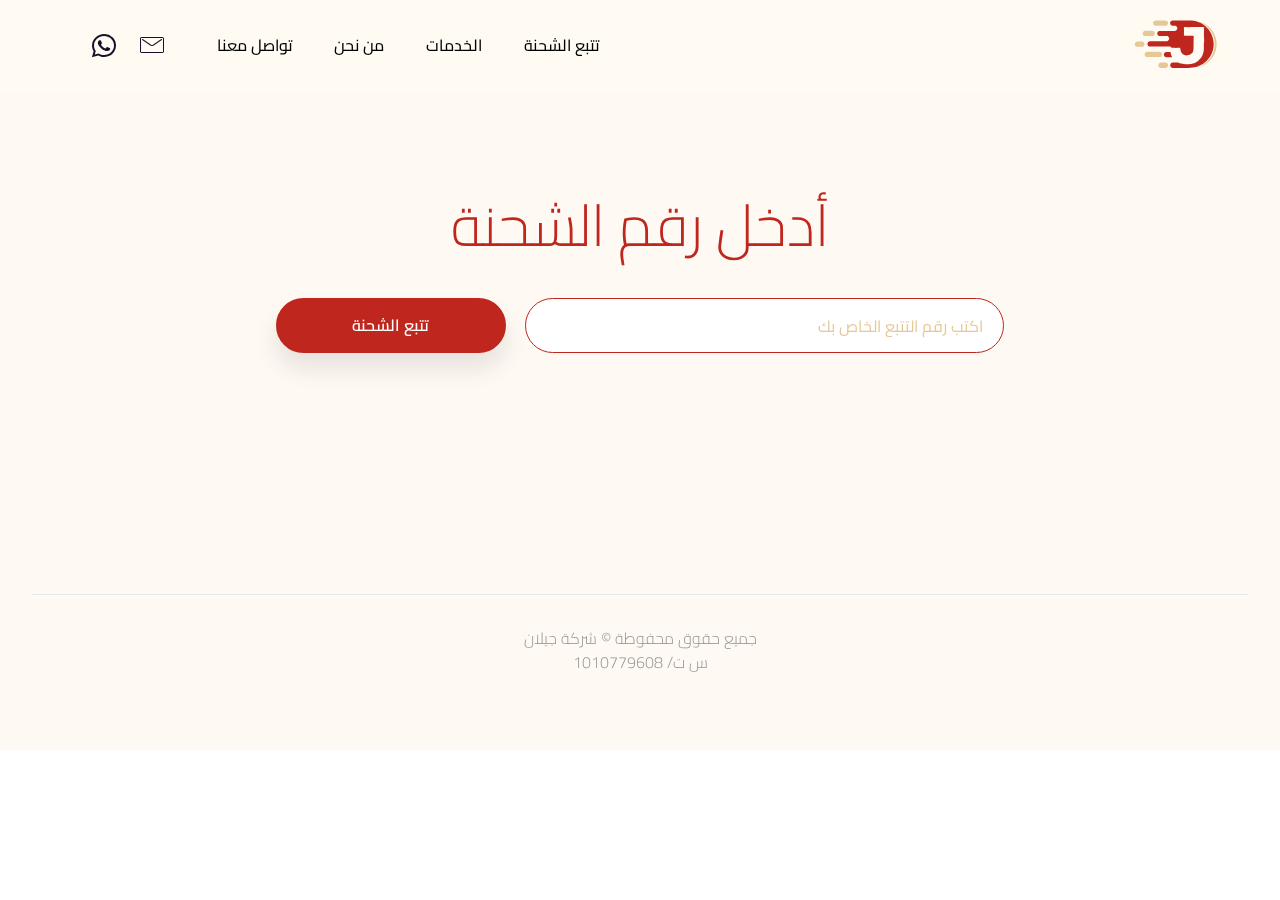
==== commit f3e26872: "ok" ====
--- a/tracking.html
+++ b/tracking.html
@@ -91,7 +91,7 @@
             <div class="col-12 col-lg-8">
                 <div class="mbr-form " data-form-type="formoid">
 <!--Formbuilder Form-->
-<form action="https://mobirise.eu/" method="POST" class="mbr-form form-with-styler mx-auto" data-form-title="Form Name"><input type="hidden" name="email" data-form-email="true" value="4gbVfZjMA901o+qpI9SFkYpvOuDSe/uDFFGEc0l7fvwERm3I4fyHs/i+fS7402sR3nXp1BOtao2xFNYG9aST/6XOWOB5EQ0zBKYtcyD3+N17H4DWc7pTFpU/HcOs4ZC2.wPIWNkRsdTaO54H4jsIiP3R3E9GqhHtD/gIv+WNlbPz1w+OH0gV5UwbOB3U2ORp3FRCql3dI9NGaKJmZYQfiGqEkiMJPWAOaXpSdShxE0/WPLhXJ1/8bwSdy17D3Ponk">
+<form action="https://mobirise.eu/" method="POST" class="mbr-form form-with-styler mx-auto" data-form-title="Form Name"><input type="hidden" name="email" data-form-email="true" value="2cAehO0D1FJSKjPewInSnGuGhHGE4eerQNro4JXhFLWtLpFxsG54nK2dTq0m4g2/mGh0oH36Rsjvfc6ausGb6TBzBH/FmkV7jIA8gI9J7ZoMUkJy6NUA4e3XLnNHKTDq.s1q+PG1xo3U6CK3KP11Pa/Pxg2lpn/1HOwbdBbwNbO5E5ULLfVyjpT5Xq1D+SujG53sXpWz1U4lQX6AONqHmf/g4e/wdEVYaqGletRjtYHU+05jrmaPw0xhifIzgYECP">
 <div class="row">
 <div hidden="hidden" data-form-alert="" class="alert alert-success col-12">لا توجد شحنة تتبعها</div>
 <div hidden="hidden" data-form-alert-danger="" class="alert alert-danger col-12"> Oops...! some problem! </div>
--- a/assets/mobirise/css/mbr-additional.css
+++ b/assets/mobirise/css/mbr-additional.css
@@ -1084,7 +1084,7 @@
   padding-top: 12rem;
   padding-bottom: 12rem;
   direction: ltr;
-  background-image: url("../../../assets/images/mbr-1920x1280.jpg");
+  background-image: url("../../../assets/images/mbr-4-1920x1280.jpg");
 }
 .cid-sQg5cWglN6 .content {
   margin-left: 6rem;
@@ -1129,7 +1129,7 @@
   fill: #33d5ad;
 }
 .cid-sQg5cWglN6 .mbr-section-subtitle {
-  color: #e6c897;
+  color: #be261e;
   text-align: center;
 }
 .cid-sQg5cWglN6 .mbr-section-subtitle span {
@@ -1347,7 +1347,7 @@
 .cid-sQg5wYynuI .mbr-section-title {
   margin-top: -8px;
   color: #fef9f2;
-  text-align: center;
+  text-align: right;
 }
 @media (max-width: 991px) {
   .cid-sQg5wYynuI .mbr-section-title {
@@ -1401,59 +1401,38 @@
     justify-content: center!important;
   }
 }
-.cid-t0JyGm2LwC {
-  padding-top: 6rem;
-  padding-bottom: 6rem;
-  background-image: url("../../../assets/images/mbr-1920x1275.jpg");
-}
-.cid-t0JyGm2LwC .section-head {
-  margin-bottom: 2rem;
-}
-.cid-t0JyGm2LwC .mbr-section-title {
-  text-align: right;
-  margin-bottom: 1.5rem;
-  color: #ffffff;
-}
-.cid-t0JyGm2LwC .mbr-section-subtitle {
-  text-align: right;
-  color: #ffffff;
-}
-@media (max-width: 991px) {
-  .cid-t0JyGm2LwC .row {
-    text-align: center;
-  }
-}
-.cid-t0JyGm2LwC .wave-container {
-  position: absolute;
-  width: 100%;
-  height: 100px;
-  left: 0;
-  bottom: -1px;
-  overflow: hidden;
-}
-.cid-t0JyGm2LwC .wave-container .wave {
-  width: 5500px;
-  position: relative;
-  left: -3300px;
-}
-.cid-t0JyGm2LwC .wave-container .wave svg {
-  width: 100%;
-  height: 100%;
-  object-fit: cover;
-}
-.cid-t0JyGm2LwC .wave-container .wave svg path {
-  fill: #1f1437;
-}
-@keyframes wavy {
-  0% {
-    opacity: 1;
-    transform: translateX(0px) translateY(0px) rotate(0deg) scale(1, 1);
-    animation-timing-function: linear;
-  }
-  100% {
-    opacity: 1;
-    transform: translateX(3230px) translateY(0px) rotate(0deg) scale(1, 1);
-  }
+.cid-t1hhkn4gwy {
+  padding-top: 30px;
+  padding-bottom: 30px;
+  background-image: url("../../../assets/images/mbr-4-1920x1280.jpg");
+}
+@media (max-width: 767px) {
+  .cid-t1hhkn4gwy h2 {
+    margin-bottom: 1rem;
+  }
+}
+@media (min-width: 767px) {
+  .cid-t1hhkn4gwy .container {
+    position: relative;
+  }
+  .cid-t1hhkn4gwy .row {
+    margin: 0;
+  }
+  .cid-t1hhkn4gwy h2 {
+    margin: 0;
+  }
+}
+.cid-t1hhkn4gwy .mbr-section-subtitle {
+  color: #e9204f;
+}
+.cid-t1hhkn4gwy .mbr-text {
+  margin-top: 1.4rem;
+  color: #fef9f2;
+  text-align: center;
+}
+.cid-t1hhkn4gwy h2 {
+  color: #fef9f2;
+  text-align: center;
 }
 .cid-sQg64v9nyd {
   padding-top: 6rem;
@@ -2664,7 +2643,7 @@
   width: 100%;
 }
 .cid-sZuzlLQyKL {
-  padding-top: 60px;
+  padding-top: 30px;
   padding-bottom: 30px;
   background-color: #fef9f2;
 }
--- a/assets/mobirise/css/mbr-additional.css
+++ b/assets/mobirise/css/mbr-additional.css
@@ -1084,7 +1084,7 @@
   padding-top: 12rem;
   padding-bottom: 12rem;
   direction: ltr;
-  background-image: url("../../../assets/images/mbr-1920x1280.jpg");
+  background-image: url("../../../assets/images/mbr-4-1920x1280.jpg");
 }
 .cid-sQg5cWglN6 .content {
   margin-left: 6rem;
@@ -1129,7 +1129,7 @@
   fill: #33d5ad;
 }
 .cid-sQg5cWglN6 .mbr-section-subtitle {
-  color: #e6c897;
+  color: #be261e;
   text-align: center;
 }
 .cid-sQg5cWglN6 .mbr-section-subtitle span {
@@ -1347,7 +1347,7 @@
 .cid-sQg5wYynuI .mbr-section-title {
   margin-top: -8px;
   color: #fef9f2;
-  text-align: center;
+  text-align: right;
 }
 @media (max-width: 991px) {
   .cid-sQg5wYynuI .mbr-section-title {
@@ -1401,59 +1401,38 @@
     justify-content: center!important;
   }
 }
-.cid-t0JyGm2LwC {
-  padding-top: 6rem;
-  padding-bottom: 6rem;
-  background-image: url("../../../assets/images/mbr-1920x1275.jpg");
-}
-.cid-t0JyGm2LwC .section-head {
-  margin-bottom: 2rem;
-}
-.cid-t0JyGm2LwC .mbr-section-title {
-  text-align: right;
-  margin-bottom: 1.5rem;
-  color: #ffffff;
-}
-.cid-t0JyGm2LwC .mbr-section-subtitle {
-  text-align: right;
-  color: #ffffff;
-}
-@media (max-width: 991px) {
-  .cid-t0JyGm2LwC .row {
-    text-align: center;
-  }
-}
-.cid-t0JyGm2LwC .wave-container {
-  position: absolute;
-  width: 100%;
-  height: 100px;
-  left: 0;
-  bottom: -1px;
-  overflow: hidden;
-}
-.cid-t0JyGm2LwC .wave-container .wave {
-  width: 5500px;
-  position: relative;
-  left: -3300px;
-}
-.cid-t0JyGm2LwC .wave-container .wave svg {
-  width: 100%;
-  height: 100%;
-  object-fit: cover;
-}
-.cid-t0JyGm2LwC .wave-container .wave svg path {
-  fill: #1f1437;
-}
-@keyframes wavy {
-  0% {
-    opacity: 1;
-    transform: translateX(0px) translateY(0px) rotate(0deg) scale(1, 1);
-    animation-timing-function: linear;
-  }
-  100% {
-    opacity: 1;
-    transform: translateX(3230px) translateY(0px) rotate(0deg) scale(1, 1);
-  }
+.cid-t1hhkn4gwy {
+  padding-top: 30px;
+  padding-bottom: 30px;
+  background-image: url("../../../assets/images/mbr-4-1920x1280.jpg");
+}
+@media (max-width: 767px) {
+  .cid-t1hhkn4gwy h2 {
+    margin-bottom: 1rem;
+  }
+}
+@media (min-width: 767px) {
+  .cid-t1hhkn4gwy .container {
+    position: relative;
+  }
+  .cid-t1hhkn4gwy .row {
+    margin: 0;
+  }
+  .cid-t1hhkn4gwy h2 {
+    margin: 0;
+  }
+}
+.cid-t1hhkn4gwy .mbr-section-subtitle {
+  color: #e9204f;
+}
+.cid-t1hhkn4gwy .mbr-text {
+  margin-top: 1.4rem;
+  color: #fef9f2;
+  text-align: center;
+}
+.cid-t1hhkn4gwy h2 {
+  color: #fef9f2;
+  text-align: center;
 }
 .cid-sQg64v9nyd {
   padding-top: 6rem;
@@ -2664,7 +2643,7 @@
   width: 100%;
 }
 .cid-sZuzlLQyKL {
-  padding-top: 60px;
+  padding-top: 30px;
   padding-bottom: 30px;
   background-color: #fef9f2;
 }
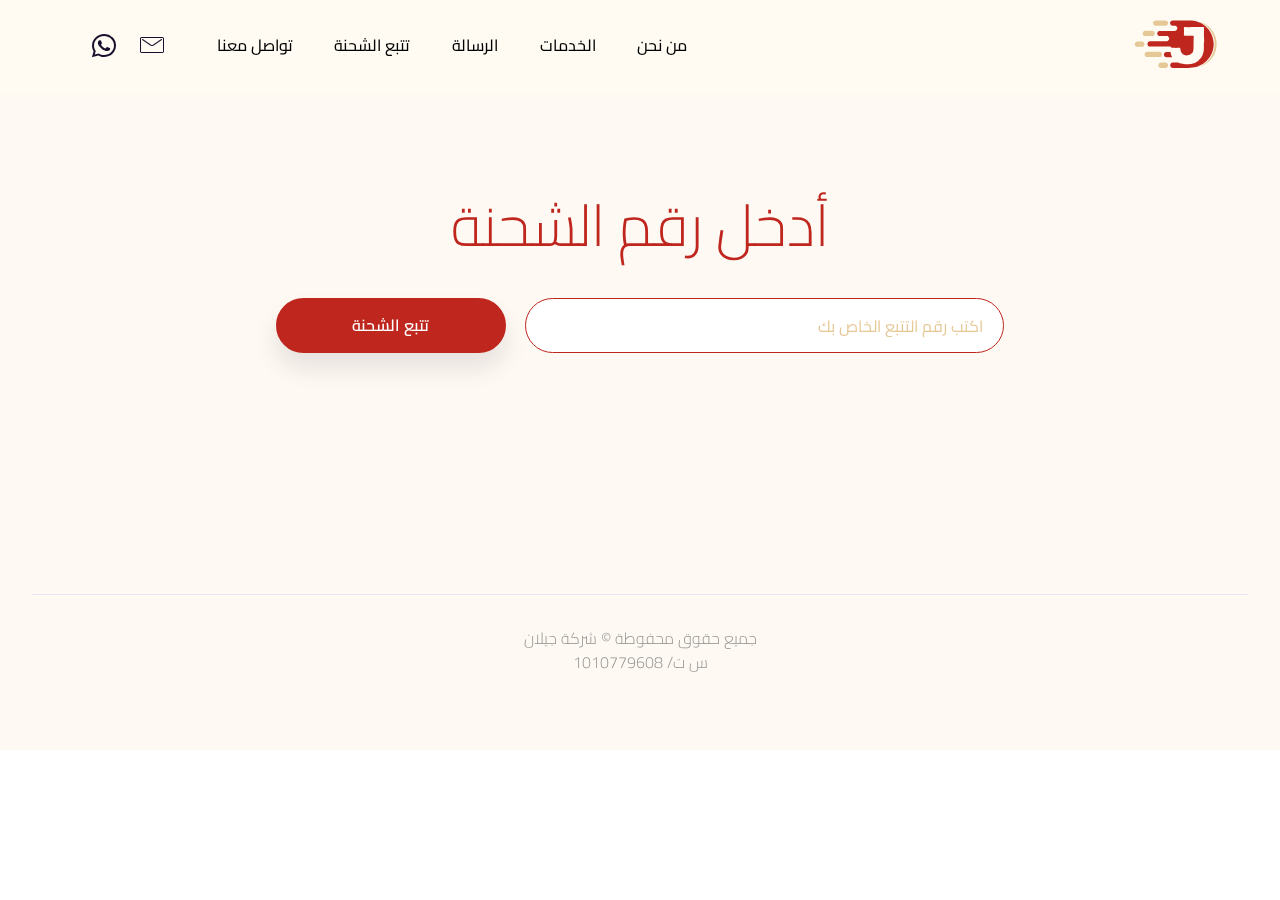
==== commit eff2efcf: "خن" ====
--- a/tracking.html
+++ b/tracking.html
@@ -67,8 +67,7 @@
                     
                 </div>
                 <ul class="navbar-nav nav-dropdown nav-right" data-app-modern-menu="true"><li class="nav-item"><a class="nav-link link text-black display-4" href="index.html#article6-4">تواصل معنا</a>
-                    </li><li class="nav-item"><a class="nav-link link text-black text-primary display-4" href="index.html#features2-3">من نحن</a></li>
-                    <li class="nav-item"><a class="nav-link link text-black display-4" href="index.html#features4-5">الخدمات</a></li><li class="nav-item"><a class="nav-link link text-black text-primary display-4" href="tracking.html">تتبع الشحنة</a></li></ul>
+                    </li><li class="nav-item"><a class="nav-link link text-black text-primary display-4" href="tracking.html">تتبع الشحنة</a></li><li class="nav-item"><a class="nav-link link text-black text-primary display-4" href="index.html#info1-f">الرسالة</a></li><li class="nav-item"><a class="nav-link link text-black display-4" href="index.html#features4-5">الخدمات</a></li><li class="nav-item"><a class="nav-link link text-black text-primary display-4" href="index.html#features2-3">من نحن</a></li></ul>
                 
                 
             </div>
@@ -91,7 +90,7 @@
             <div class="col-12 col-lg-8">
                 <div class="mbr-form " data-form-type="formoid">
 <!--Formbuilder Form-->
-<form action="https://mobirise.eu/" method="POST" class="mbr-form form-with-styler mx-auto" data-form-title="Form Name"><input type="hidden" name="email" data-form-email="true" value="2cAehO0D1FJSKjPewInSnGuGhHGE4eerQNro4JXhFLWtLpFxsG54nK2dTq0m4g2/mGh0oH36Rsjvfc6ausGb6TBzBH/FmkV7jIA8gI9J7ZoMUkJy6NUA4e3XLnNHKTDq.s1q+PG1xo3U6CK3KP11Pa/Pxg2lpn/1HOwbdBbwNbO5E5ULLfVyjpT5Xq1D+SujG53sXpWz1U4lQX6AONqHmf/g4e/wdEVYaqGletRjtYHU+05jrmaPw0xhifIzgYECP">
+<form action="https://mobirise.eu/" method="POST" class="mbr-form form-with-styler mx-auto" data-form-title="Form Name"><input type="hidden" name="email" data-form-email="true" value="YoW9r83/lGPXZg9L3++wht+/lbnRRfxZEsfc9lpI+NKtOnlesibmNTQsXEJND1X+HmeapIk2TwEEQG1DyX/6JSAaqi/nDNeMs1+uT3uojJF7PyqXA374ZvhAw6IGyrOO.Dn2sl3xcls/4RbluchyQ4ULysDdT+I/hNxY6qpCcRCthrxUJ2aFI2szHptxXv8JFi7FX3tW6+1HKG0wyzlbeu71Q/WJxhJVh2enE8/zNXjoS2rs/Fzv3Y13DafPNx1/O">
 <div class="row">
 <div hidden="hidden" data-form-alert="" class="alert alert-success col-12">لا توجد شحنة تتبعها</div>
 <div hidden="hidden" data-form-alert-danger="" class="alert alert-danger col-12"> Oops...! some problem! </div>
--- a/assets/mobirise/css/mbr-additional.css
+++ b/assets/mobirise/css/mbr-additional.css
@@ -1434,6 +1434,31 @@
   color: #fef9f2;
   text-align: center;
 }
+.cid-t1hiSCIgBE {
+  padding-top: 180px;
+  padding-bottom: 75px;
+  background-color: #fef9f2;
+}
+.cid-t1hiSCIgBE h3 {
+  position: relative;
+}
+.cid-t1hiSCIgBE h3:before {
+  position: absolute;
+  content: '';
+  left: 50%;
+  top: -120px;
+  bottom: 0;
+  width: 1px;
+  height: 100px;
+  background: currentColor;
+}
+.cid-t1hiSCIgBE .mbr-text,
+.cid-t1hiSCIgBE .mbr-section-btn {
+  color: #be261e;
+}
+.cid-t1hiSCIgBE H1 {
+  color: #170f2b;
+}
 .cid-sQg64v9nyd {
   padding-top: 6rem;
   padding-bottom: 4rem;
--- a/assets/mobirise/css/mbr-additional.css
+++ b/assets/mobirise/css/mbr-additional.css
@@ -1434,6 +1434,31 @@
   color: #fef9f2;
   text-align: center;
 }
+.cid-t1hiSCIgBE {
+  padding-top: 180px;
+  padding-bottom: 75px;
+  background-color: #fef9f2;
+}
+.cid-t1hiSCIgBE h3 {
+  position: relative;
+}
+.cid-t1hiSCIgBE h3:before {
+  position: absolute;
+  content: '';
+  left: 50%;
+  top: -120px;
+  bottom: 0;
+  width: 1px;
+  height: 100px;
+  background: currentColor;
+}
+.cid-t1hiSCIgBE .mbr-text,
+.cid-t1hiSCIgBE .mbr-section-btn {
+  color: #be261e;
+}
+.cid-t1hiSCIgBE H1 {
+  color: #170f2b;
+}
 .cid-sQg64v9nyd {
   padding-top: 6rem;
   padding-bottom: 4rem;
